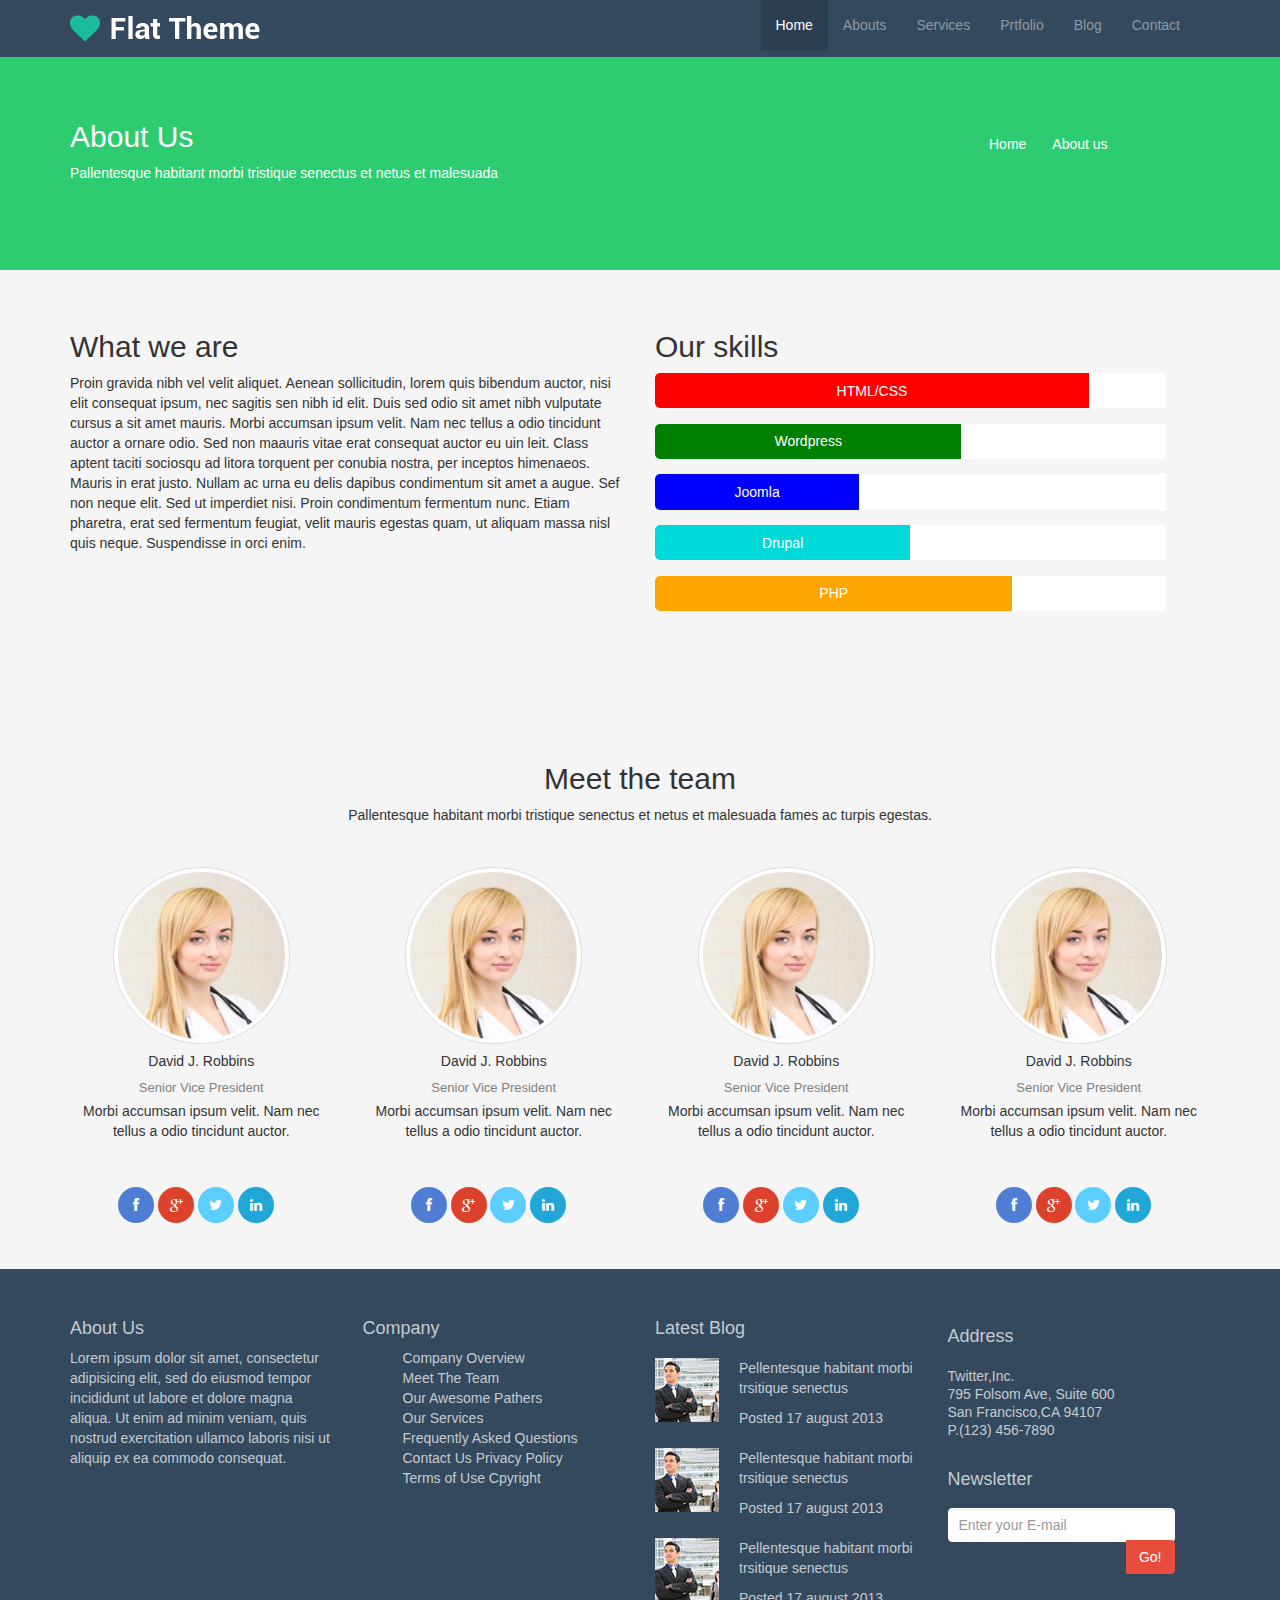
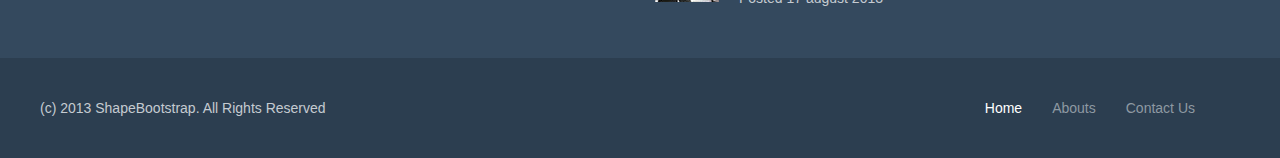
==== Problema/about-us.html @ deb3fdaa "todo" ====
<!DOCTYPE html>
<html lang="en">
<head>
    <meta charset="utf-8">
    <meta name="viewport" content="width=device-width, initial-scale=1.0">
    <meta name="description" content="">
    <meta name="author" content="">
    <title>About Us | Flat Theme</title>
    <link href="css/bootstrap.min.css" rel="stylesheet">
    <link href="css/font-awesome.min.css" rel="stylesheet">
    <link href="css/animate.css" rel="stylesheet">
    <link href="css/main2.css" rel="stylesheet">
    <!--[if lt IE 9]>
    <script src="js/html5shiv.js"></script>
    <script src="js/respond.min.js"></script>
    <![endif]-->       
    <link rel="shortcut icon" href="images/ico/favicon.ico">
    <link rel="apple-touch-icon-precomposed" sizes="144x144" href="images/ico/apple-touch-icon-144-precomposed.png">
    <link rel="apple-touch-icon-precomposed" sizes="114x114" href="images/ico/apple-touch-icon-114-precomposed.png">
    <link rel="apple-touch-icon-precomposed" sizes="72x72" href="images/ico/apple-touch-icon-72-precomposed.png">
    <link rel="apple-touch-icon-precomposed" href="images/ico/apple-touch-icon-57-precomposed.png">
</head><!--/head-->
<body>
    <header>

        <nav class="navbar navbar-default navbar-fixed-top">
            <div class="container">
                <div class="navbar-header">
                    <button type="button" class="navbar-toggle collapsed" data-toggle="collapse" data-target="#bs-example-navbar-collapse-1" aria-expanded="false">
                        <span class="sr-only">Toggle navigation</span>
                        <span class="icon-bar"></span>
                        <span class="icon-bar"></span>
                        <span class="icon-bar"></span>
                    </button>
                    <a class="navbar-brand" href="#"><img src="images/logo.png" alt="" /></a>
                </div>
                <div class="collapse navbar-collapse navbar-right" id="bs-example-navbar-collapse-1">
                    <ul class="nav navbar-nav">
                        <li class="active"><a href="#">Home</a></li>
                        <li><a href="#">Abouts</a></li>
                        <li><a href="#">Services</a></li>
                        <li><a href="#">Prtfolio</a></li>
                        <li><a href="#">Blog</a></li>
                        <li><a href="#">Contact</a></li>
                    </ul>

                </div>
            </div>
        </nav>



    </header>
    <section class="fase1">
        <div class="container">
             <div class="row">
                   <div class="col-lg-8 col-md-8 col-xs-8">
                        <h2 class="about">About Us</h2>
                        <p class="parrafo">Pallentesque habitant morbi tristique senectus et netus et malesuada</p>
                   </div>
                   <div class="col-lg-4 col-md-4 col-xs-4">
                        <a href="#" class="btn">Home</a><a href="#" class="btn">About us</a>
                   </div>
             </div>
        </div>
    </section>
    <section class="fase2">
        <div class="container">
            <div class="row">
                  <div class="col-lg-6 col-md-6 col-xs-12">
                        <h2 class="subtitulo">What we are</h2>
                        <p class="parrafo1">Proin gravida nibh vel velit aliquet. Aenean sollicitudin, lorem quis bibendum auctor, nisi elit consequat ipsum, nec sagitis sen nibh id elit. Duis sed odio sit amet nibh vulputate cursus a sit amet mauris. Morbi accumsan ipsum velit. Nam nec tellus a odio tincidunt auctor a ornare odio. Sed non maauris vitae erat consequat auctor eu uin leit. Class aptent taciti sociosqu ad litora torquent per conubia nostra, per inceptos himenaeos. Mauris in erat justo. Nullam ac urna eu delis dapibus condimentum sit amet a augue. Sef non neque elit. Sed ut imperdiet nisi. Proin condimentum fermentum nunc. Etiam pharetra, erat sed fermentum feugiat, velit mauris egestas quam, ut aliquam massa nisl quis neque. Suspendisse in orci enim.</p>
                  </div>
                  <div class="col-lg-6 col-md-6 col-xs-12">
                       <h2 class="subtitulo">Our skills</h2>
                    <div class="caja">
                       <div class="red"> HTML/CSS</div>
                    </div>
                    <div class="caja">
                       <div class="green"> Wordpress</div>
                    </div>
                    <div class="caja">
                       <div class="blue"> Joomla</div>
                    </div>
                    <div class="caja">
                       <div class="sky"> Drupal</div>
                    </div>
                    <div class="caja">
                       <div class="orange"> PHP</div>
                    </div>
                  </div>
            </div>
        </div>
    </section>
    <section class="fase3">
        <div class="container">
              <h2 class="subtitulo1">Meet the team</h2>
              <p class="parrafo2">Pallentesque habitant morbi tristique senectus et netus et malesuada fames ac turpis egestas.</p>
            <div id="meet-the-team" class="row">
            <div class="col-md-3 col-xs-6">
                <div class="text-center">
                    <p><img class="img-responsive img-thumbnail img-circle" src="images/team-member.jpg" alt="" ></p>
                    <h5>David J. Robbins</h5>
                    <small class="designation muted">Senior Vice President</small>
                    <p>Morbi accumsan ipsum velit. Nam nec tellus a odio tincidunt auctor.</p>
                    <a class="btn btn-social btn-facebook" href="#"><i class="icon-facebook"></i></a> <a class="btn btn-social btn-google-plus" href="#"><i class="icon-google-plus"></i></a> <a class="btn btn-social btn-twitter" href="#"><i class="icon-twitter"></i></a> <a class="btn btn-social btn-linkedin" href="#"><i class="icon-linkedin"></i></a>
                </div>
            </div>
            <div class="col-md-3 col-xs-6">
                <div class="text-center">
                    <p><img class="img-responsive img-thumbnail img-circle" src="images/team-member.jpg" alt="" ></p>
                    <h5>David J. Robbins</h5>
                    <small class="designation muted">Senior Vice President</small>
                    <p>Morbi accumsan ipsum velit. Nam nec tellus a odio tincidunt auctor.</p>
                    <a class="btn btn-social btn-facebook" href="#"><i class="icon-facebook"></i></a> <a class="btn btn-social btn-google-plus" href="#"><i class="icon-google-plus"></i></a> <a class="btn btn-social btn-twitter" href="#"><i class="icon-twitter"></i></a> <a class="btn btn-social btn-linkedin" href="#"><i class="icon-linkedin"></i></a>
                </div>
            </div>        
            <div class="col-md-3 col-xs-6">
                <div class="text-center">
                    <p><img class="img-responsive img-thumbnail img-circle" src="images/team-member.jpg" alt="" ></p>
                    <h5>David J. Robbins</h5>
                    <small class="designation muted">Senior Vice President</small>
                    <p>Morbi accumsan ipsum velit. Nam nec tellus a odio tincidunt auctor.</p>
                    <a class="btn btn-social btn-facebook" href="#"><i class="icon-facebook"></i></a> <a class="btn btn-social btn-google-plus" href="#"><i class="icon-google-plus"></i></a> <a class="btn btn-social btn-twitter" href="#"><i class="icon-twitter"></i></a> <a class="btn btn-social btn-linkedin" href="#"><i class="icon-linkedin"></i></a>
                </div>
            </div>        
            <div class="col-md-3 col-xs-6">
                <div class="text-center">
                    <p><img class="img-responsive img-thumbnail img-circle" src="images/team-member.jpg" alt="" ></p>
                    <h5>David J. Robbins</h5>
                    <small class="designation muted">Senior Vice President</small>
                    <p>Morbi accumsan ipsum velit. Nam nec tellus a odio tincidunt auctor.</p>
                    <a class="btn btn-social btn-facebook" href="#"><i class="icon-facebook"></i></a> <a class="btn btn-social btn-google-plus" href="#"><i class="icon-google-plus"></i></a> <a class="btn btn-social btn-twitter" href="#"><i class="icon-twitter"></i></a> <a class="btn btn-social btn-linkedin" href="#"><i class="icon-linkedin"></i></a>
                </div>
            </div>
        </div>
    </section>
        </div>
    </section>
    <footer>
        <div class="container">
            <div class="row">
                <div class="col-lg-3 col-md-3">
                    <h4 class="text-white">About Us</h4>
                    <p>
                        Lorem ipsum dolor sit amet, consectetur adipisicing elit, sed do eiusmod tempor incididunt ut labore et dolore magna aliqua. Ut enim ad minim veniam, quis nostrud exercitation ullamco laboris nisi ut aliquip ex ea commodo consequat.

                    </p>
                </div>
                <div class="col-lg-3 col-md-3">
                    <h4 class="text-white">Company</h4>
                    <ul>
                        <li>Company Overview</li>
                        <li>Meet The Team</li>
                        <li>Our Awesome Pathers</li>
                        <li>Our Services</li>
                        <li>Frequently Asked Questions</li>
                        <li>Contact Us</li>
                        <li>Privacy Policy</li>
                        <li>Terms of Use</li>
                        <li>Cpyright</li>
                    </ul>
                </div>
                <div class="col-lg-3 col-md-3">
                    <h4 class="text-white">Latest Blog</h4>
                    <div class="text_Servics">
                        <img src="images/blog/thumb1.jpg" alt="blog1" />
                        <p>Pellentesque habitant morbi trsitique senectus </p>
                        <p >
                            Posted 17 august 2013
                        </p>
                    </div>
                    <div class="text_Servics">
                        <img src="images/blog/thumb1.jpg" alt="blog1" />
                        <p>Pellentesque habitant morbi trsitique senectus </p>
                        <p>
                            Posted 17 august 2013
                        </p>
                    </div>
                    <div class="text_Servics">
                        <img src="images/blog/thumb1.jpg" alt="blog1" />

                        <p>Pellentesque habitant morbi trsitique senectus </p>
                        <p>
                            Posted 17 august 2013
                        </p>
                    </div>
                </div>
                <div class="col-lg-3 col-md-3" id="address_pd">
                </br>
                    <h4 class="text-white">Address</h4>
                </br>
            </br>
                    <p>
                        Twitter,Inc.
                    </p>
                    <p>795 Folsom Ave, Suite 600</P>
                        <p>
                            San Francisco,CA 94107

                        </p>
                        <p>
                            P.(123) 456-7890
                        </p>
                    </br>
                </br>
                    <h4 class="text-white">Newsletter</h4>
                    <form class="navbar-form navbar-left" role="search">
                        <div class="form-group">
                            <input type="text" class="form-control" placeholder="Enter your E-mail" id="input-relative">
                                <button type="submit" class="btn btn-default"><span  class="text-white">Go!</span></button>
                        </div>

                    </form>
                </div>
            </div>
        </div>
    </footer>
    <section id="footer_reserved">
        <nav class="navbar navbar-default navbar-bottom">
            <a class="navbar-brand" href="#"> (c) 2013 ShapeBootstrap. All Rights Reserved</a>
            <div class="container">
                <ul class="nav navbar-nav navbar-right">
                    <li class="active"><a href="#">Home</a></li>
                    <li><a href="#">Abouts</a></li>
                    <li><a href="#">Contact Us</a></li>
                </ul>
            </div>
        </nav>
    </section>
    <!-- Inserte código aqui -->
    
    <script src="js/jquery.js"></script>
    <script src="js/bootstrap.min.js"></script>
    <script src="js/main.js"></script>
</body>
</html>
---- Problema/css/main2.css ----
@import url(http://fonts.googleapis.com/css?family=Roboto:400,700,300);

.clearfix {
  *zoom: 1;
}

.clearfix:before,
.clearfix:after {
  display: table;
  content: "";
  line-height: 0;
}
.clearfix:after {
  clear: both;
}
a {
	text-decoration: none;
}
/*aqui empieza el codigo*/
.navbar{

background-color: #34495E;
border: none;
}
.navbar-default .navbar-nav>li>a {
    color: #8E99A2;
}
.navbar-default .navbar-nav>.active>a, .navbar-default .navbar-nav>.active>a:hover, .navbar-default .navbar-nav>.active>a:focus {
    color: white;
    background-color: #2C3E50;

}
.fase1 {
	background-color: #2ECC71;
	margin-top: 37px;
}
.about, .parrafo {
	color: white;
}
.about {
	padding-top: 3%;
}
.parrafo {
	padding-bottom: 5%;
}
.btn {
    margin-top: 14%;
    position: relative;
    right: -35%;
    color: white;
}
.fase2, .fase3, .primario {
	background-color: #F5F5F5;
}
.red {
	width: 85%;
	background-color: red;
	color: white;
	padding: 1.5% 4%;
	border-radius: 5px 0 0px 5px;
	box-shadow: 0 0px -10px 0px blue;
}
.caja {
	width: 92%;
	background-color: white;
}
.green {
	width: 60%;
	background-color: green;
	color: white;
	padding: 1.5% 4%;
	margin-top: 3%;
	border-radius: 5px 0 0px 5px;
}
.blue {
	width: 40%;
	background-color: blue;
	color: white;
	padding: 1.5% 4%;
	margin-top: 3%;
	border-radius: 5px 0 0px 5px;
}
.sky {
	width: 50%;
	background-color: #00d9d9;
	color: white;
	padding: 1.5% 4%;
	margin-top: 3%;
	border-radius: 5px 0 0px 5px;
}
.orange {
	width: 70%;
	background-color: orange;
	color: white;
	padding: 1.5% 4%;
	margin-top: 3%;
	border-radius: 5px 0 0px 5px;
	margin-bottom: 10%;
}
.red, .green, .blue, .sky, .orange {
	text-align: center;
}
.fase3 h2, .fase3 p {
	text-align: center;
}
.parrafo2 {
	margin-bottom: 3%;
}
.img {
	border-radius: 110px;
	border: 5px solid white;
	margin-top: 2%;
}
.caja1 {
	text-align: center;
	margin-bottom: 20%;
}

/*
h4, h6 {
    margin-left: 25%;
}

i {
	font-size: 20px;
	padding: 10px;
	margin-left: 5%;
}
.icon-facebook {
	background-color: blue;
	color: white;
	border-radius: 100px;
}
*/
/* BLOG */

ul li {
	display: inline-block;
}
 #title {
 	background-color: #2ECC71;
 }
.img1 {
	width: 100%;
}
.entry-meta {

}
.blog {
	background-color: white;
	margin-top: 4%;
}
.blog-content h3, .blog-content .entry-meta, .blog-content p {
    padding-left: 3%;
}
button {
	margin-left: 3%;
	margin-bottom: 2%;
}
.blog-content p {
	margin-top: 2%;
}
.botones {
	margin-top: 2%;
	color: black;
	margin-bottom: 18%;
}
.btnfinal {
    background-color: white;
}
.btnfinal li a{
	color: black;
}
.btnfinal li a:hover {
	background-color: black;
	color: white;
}
.buscador form{
	margin-top: 9%;
}
#input_q {
	padding-left: 4%;
}
.cuadros {
	border-radius: 10px;
	margin-top: 4%;
	width: 45%;
}
.first {
	margin-right: 8%;
}
.categories {
	margin-top: 10%;
	margin-bottom: 5%;
}
.botoncillos{
	padding: 1% 2%;
	background-color: blue;
	margin-right: 1%;
	margin-bottom: 5%;
	color: white;
	border-radius: 5px;
}
.botones {
	width: 100%;
}
.mid {
    margin-bottom: 3%;
}
.parrafoblog a:hover {
    color: pink;
    text-decoration: none;
}
.maximo {
	font-size: 17px;
}
.minimo {
	font-size: 13px;
}
.cajilla {
	margin-left: 2%;
	margin-bottom: 10%;
}
.avatar{
	margin-left: 4%;
	float: left;
	border: 5px solid white;
	margin-top: 2%;
}
.titular {
	padding-top: 2%;
}
.blogger {
	background-color: #F5F5F5;
	width: 95%;
	margin-left: 3%;
	position: relative;
	top: -20px;
}
.titulocomentarios {
	padding-top: 5%;
	padding-bottom: 2%;
	margin-top: -10px;
	padding-left: 2%;
}
.comments {
	background-color: white;
	height: 230px;
}
.comments1 {
	background-color: white;
	height: 100px;
	padding-bottom: 20%;
}
.comments2 {
	background-color: white;
	height: 120px;
}
.comentarios {
	background-color: #F5F5F5;
	width: 88%;
	margin-left: 10%;
}
.avatares {
	float: left;
	margin-left: 2%;
	border-radius: 30px;
}
.replydatos {
	float: right;
	padding-right: 2%;
}
.pallentesque{
	padding-left: 2%;
	padding-bottom: 4%;
	padding-top: 2%;
}
.cajita {
	padding-top: 4%;
	padding-left: 2%;
}
.one {
	width: 76%;
	margin-left: 22%;
}
.photo {
	margin-left: 10%;
}
.segundo {
	margin-bottom: 5%;
}
.tercero {
	padding-bottom: 1%;
	margin-bottom: 0;
}
.leave {
	background-color: white;
	margin-bottom: 12%;
}
.leave p {
	font-size: 28px;
	margin-left: 3%;
}
.leave input {
	width: 90%;
	margin-left: 5%;
}
.leave textarea {
	width: 95%;
	margin-left: 2.5%;
}
.submit {
	margin: 0;
	margin-top: 1%;
}
.btnplus {
	margin-left: 3%;
	padding: 1% 2%;
	border-radius: 10px;
	background-color: red;
	border: none;
}
.entry-meta {
    padding-top: 10px;
}

/*MEET THE TEAM*/
#meet-the-team .designation {
  margin-top: 5px;
  display: block;
  font-size: 13px;
}
.btn-social {
  border: 0;
  color: #fff;
  border-radius: 100%;
  display: inline-block;
  width: 36px;
  height: 36px;
  line-height: 36px;
  text-align: center;
  padding: 0;
}
.btn-social:hover {
  color: #fff;
}
.btn-social.btn-facebook {
  background: #4f7dd4;
}
.btn-social.btn-facebook:hover {
  background: #789bde;
}
.btn-social.btn-twitter {
  background: #5bceff;
}
.btn-social.btn-twitter:hover {
  background: #8eddff;
}
.btn-social.btn-linkedin {
  background: #21a6d8;
}
.btn-social.btn-linkedin:hover {
  background: #49b9e3;
}
.btn-social.btn-google-plus {
  background: #dc422b;
}
.btn-social.btn-google-plus:hover {
  background: #e36957;
}
.text-center small{
   color: gray;
   margin-bottom: 1%;
}
.text-center a{
   position: relative;
   left: -2%;
   margin-bottom: 2%;
}
.text-center .img-thumbnail {
	margin-top: 3%;
}

/*utilities*/
section, footer {
    padding: 40px 30px 40px 30px;
}
#redes {
    color: white;
    background-color: #2ECC71;
}
#ourlastet {
    background-color: #F5F5F5;
}
#clients {
    color: #FDF0EF;
    background-color: #E74C3C;
    text-align: center;
}

/*footer*/

footer {
    color: #C5CBD1;
    background-color: #34495E;
}
#footer_reserved .navbar {
    padding: 25px;
    background-color: #2c3e50;
    margin: 0px;
    border-radius: 0px;
}
#footer_reserved {
    padding: 0px;
}
#footer_reserved .navbar-brand {
    color: #C5CBD1;
    font-size: 14px;
}
.navbar-form {
    padding: 0px;
    position: relative;
}
#input-relative {
    padding: 6px 34px 6px 10px;
    border: 1px solid white;
}
#address_pd {
    line-height: 8px;
}
.btn-default {
    position: absolute;
    right: 0px;
    top: 0px;
    background-color: #E74C3C;
    border: 1px solid #E74C3C;
    border-top-left-radius: 0px;
    border-bottom-left-radius: 0px;
}
.mg-t {
    margin-top: 37px;
}
.text_Servics img {
    color: white;
    font-size: 28px;
    float: left;
    display: inline-block;
    margin-bottom: 0px;
    margin-right: 20px;
}
.text_Servics {
    margin-top: 20px;
    color: #C5CBD1;
}
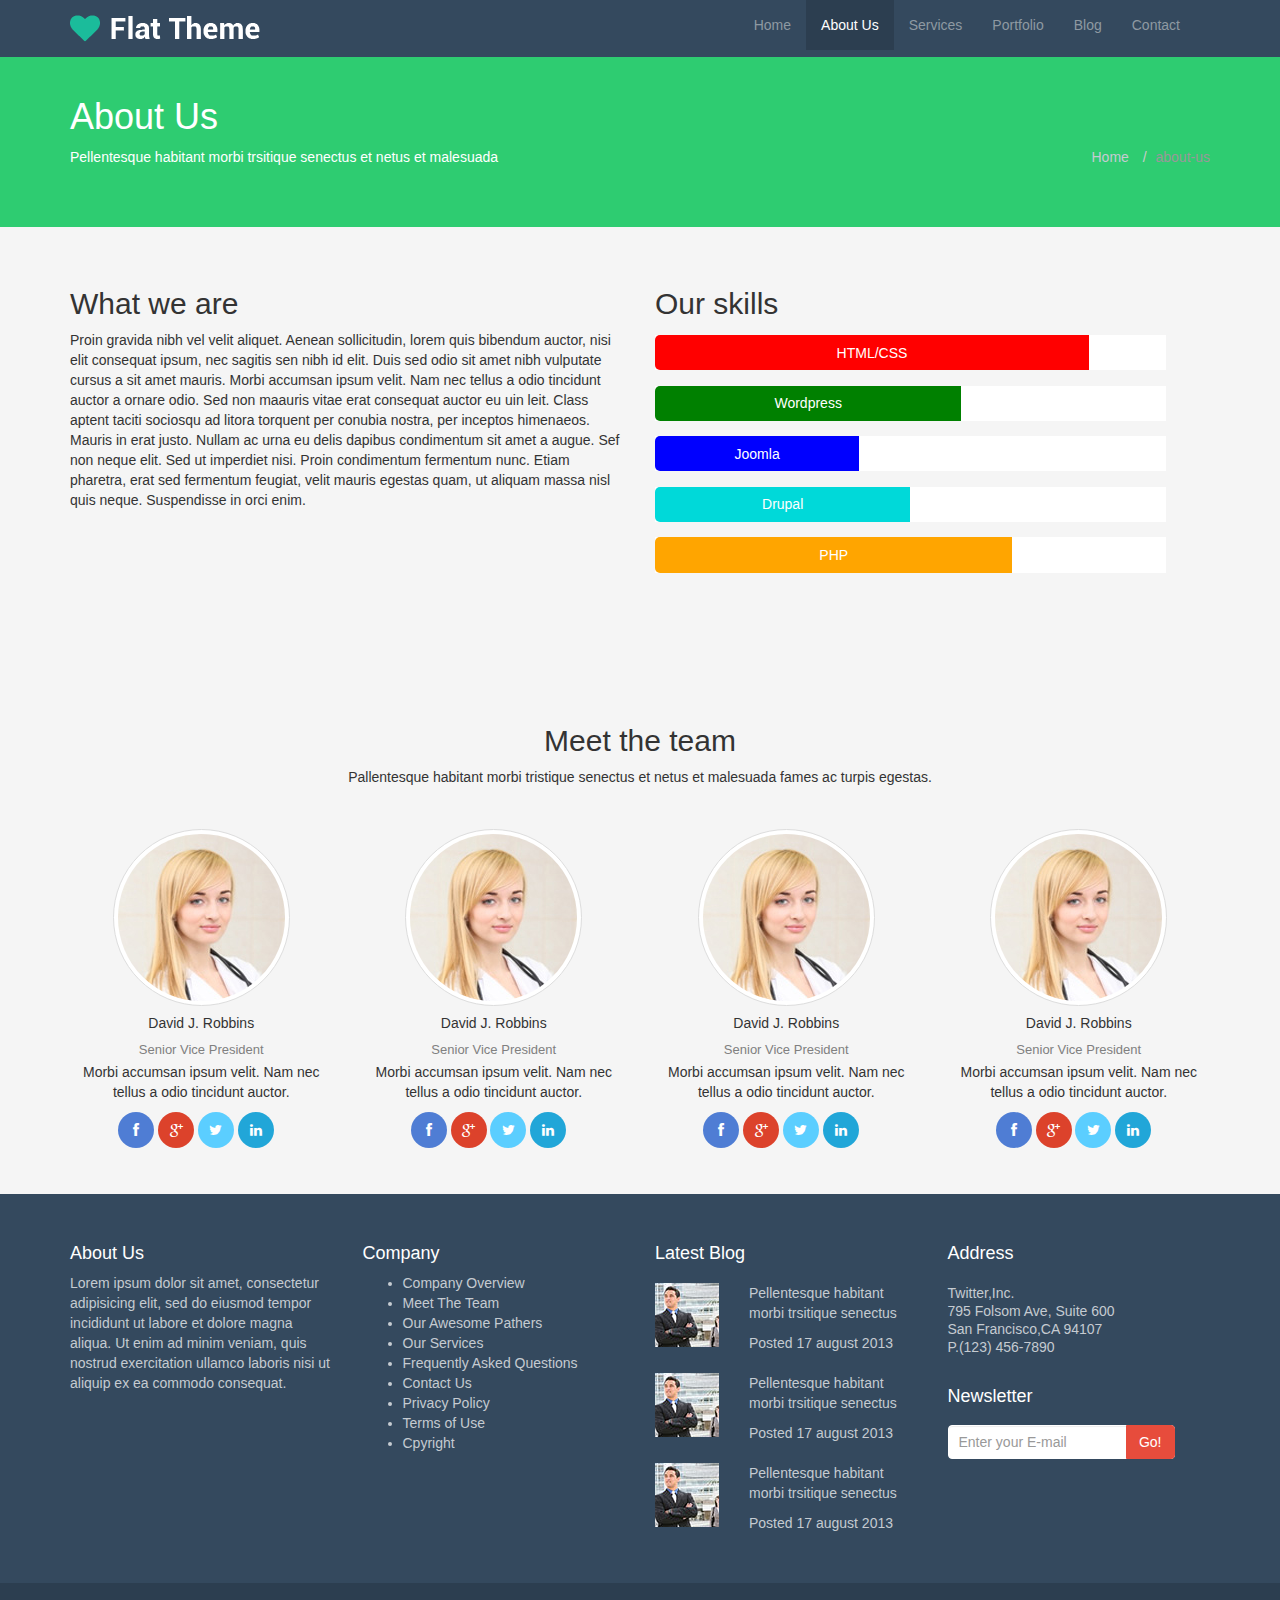
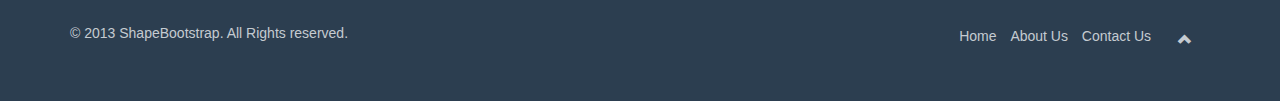
==== commit 4b1ac5e5: "final" ====
--- a/Problema/about-us.html
+++ b/Problema/about-us.html
@@ -1,237 +1,224 @@
 <!DOCTYPE html>
 <html lang="en">
-<head>
-    <meta charset="utf-8">
-    <meta name="viewport" content="width=device-width, initial-scale=1.0">
-    <meta name="description" content="">
-    <meta name="author" content="">
-    <title>About Us | Flat Theme</title>
-    <link href="css/bootstrap.min.css" rel="stylesheet">
-    <link href="css/font-awesome.min.css" rel="stylesheet">
-    <link href="css/animate.css" rel="stylesheet">
-    <link href="css/main2.css" rel="stylesheet">
-    <!--[if lt IE 9]>
-    <script src="js/html5shiv.js"></script>
-    <script src="js/respond.min.js"></script>
-    <![endif]-->       
-    <link rel="shortcut icon" href="images/ico/favicon.ico">
-    <link rel="apple-touch-icon-precomposed" sizes="144x144" href="images/ico/apple-touch-icon-144-precomposed.png">
-    <link rel="apple-touch-icon-precomposed" sizes="114x114" href="images/ico/apple-touch-icon-114-precomposed.png">
-    <link rel="apple-touch-icon-precomposed" sizes="72x72" href="images/ico/apple-touch-icon-72-precomposed.png">
-    <link rel="apple-touch-icon-precomposed" href="images/ico/apple-touch-icon-57-precomposed.png">
-</head><!--/head-->
-<body>
-    <header>
-
-        <nav class="navbar navbar-default navbar-fixed-top">
-            <div class="container">
-                <div class="navbar-header">
-                    <button type="button" class="navbar-toggle collapsed" data-toggle="collapse" data-target="#bs-example-navbar-collapse-1" aria-expanded="false">
+    <head>
+        <meta charset="utf-8">
+        <meta name="viewport" content="width=device-width, initial-scale=1.0">
+        <meta name="description" content="">
+        <meta name="author" content="">
+        <title>About Us | Flat Theme</title>
+        <link href="css/bootstrap.min.css" rel="stylesheet">
+        <link rel="stylesheet" href="css/utilities.css" media="screen" title="no title" charset="utf-8">
+        <link href="css/font-awesome.min.css" rel="stylesheet">
+        <link href="css/animate.css" rel="stylesheet">
+        <link href="css/main.css" rel="stylesheet">
+        <!--[if lt IE 9]>
+        <script src="js/html5shiv.js"></script>
+        <script src="js/respond.min.js"></script>
+        <![endif]-->       
+        <link rel="shortcut icon" href="images/ico/favicon.ico">
+        <link rel="apple-touch-icon-precomposed" sizes="144x144" href="images/ico/apple-touch-icon-144-precomposed.png">
+        <link rel="apple-touch-icon-precomposed" sizes="114x114" href="images/ico/apple-touch-icon-114-precomposed.png">
+        <link rel="apple-touch-icon-precomposed" sizes="72x72" href="images/ico/apple-touch-icon-72-precomposed.png">
+        <link rel="apple-touch-icon-precomposed" href="images/ico/apple-touch-icon-57-precomposed.png">
+    </head>
+    <!--/head-->
+    <body>
+        <header>
+            <nav class="navbar navbar-default navbar-fixed-top">
+                <div class="container">
+                    <div class="navbar-header">
+                        <button type="button" class="navbar-toggle collapsed" data-toggle="collapse" data-target="#bs-example-navbar-collapse-1" aria-expanded="false">
                         <span class="sr-only">Toggle navigation</span>
                         <span class="icon-bar"></span>
                         <span class="icon-bar"></span>
                         <span class="icon-bar"></span>
-                    </button>
-                    <a class="navbar-brand" href="#"><img src="images/logo.png" alt="" /></a>
-                </div>
-                <div class="collapse navbar-collapse navbar-right" id="bs-example-navbar-collapse-1">
-                    <ul class="nav navbar-nav">
-                        <li class="active"><a href="#">Home</a></li>
-                        <li><a href="#">Abouts</a></li>
-                        <li><a href="#">Services</a></li>
-                        <li><a href="#">Prtfolio</a></li>
-                        <li><a href="#">Blog</a></li>
-                        <li><a href="#">Contact</a></li>
-                    </ul>
-
-                </div>
-            </div>
-        </nav>
-
-
-
-    </header>
-    <section class="fase1">
-        <div class="container">
-             <div class="row">
-                   <div class="col-lg-8 col-md-8 col-xs-8">
-                        <h2 class="about">About Us</h2>
-                        <p class="parrafo">Pallentesque habitant morbi tristique senectus et netus et malesuada</p>
-                   </div>
-                   <div class="col-lg-4 col-md-4 col-xs-4">
-                        <a href="#" class="btn">Home</a><a href="#" class="btn">About us</a>
-                   </div>
-             </div>
-        </div>
-    </section>
-    <section class="fase2">
-        <div class="container">
-            <div class="row">
-                  <div class="col-lg-6 col-md-6 col-xs-12">
+                        </button>
+                        <a class="navbar-brand" href="#"><img src="images/logo.png" alt="" /></a>
+                    </div>
+                    <div class="collapse navbar-collapse navbar-right" id="bs-example-navbar-collapse-1">
+                        <ul class="nav navbar-nav">
+                            <li ><a href="index.html">Home</a></li>
+                            <li class="active" ><a href="about-us.html">About Us</a></li>
+                            <li><a href="services.html">Services</a></li>
+                            <li><a href="portfolio.html">Portfolio</a></li>
+                            <li><a href="blog.html">Blog</a></li>
+                            <li><a href="contact-us.html">Contact</a></li>
+                        </ul>
+                    </div>
+                </div>
+            </nav>
+        </header>
+        <section id="redes" class="mg-t">
+            <div class="container">
+                <h1>About Us</h1>
+                Pellentesque habitant morbi trsitique senectus et netus et malesuada
+                <ol class="breadcrumb txt-right ">
+                    <li ><a href="#" class="text-white">Home</a></li>
+                    <li class="active">about-us</li>
+                </ol>
+            </div>
+        </section>
+        <section class="fase2">
+            <div class="container">
+                <div class="row">
+                    <div class="col-lg-6 col-md-6 col-xs-12">
                         <h2 class="subtitulo">What we are</h2>
                         <p class="parrafo1">Proin gravida nibh vel velit aliquet. Aenean sollicitudin, lorem quis bibendum auctor, nisi elit consequat ipsum, nec sagitis sen nibh id elit. Duis sed odio sit amet nibh vulputate cursus a sit amet mauris. Morbi accumsan ipsum velit. Nam nec tellus a odio tincidunt auctor a ornare odio. Sed non maauris vitae erat consequat auctor eu uin leit. Class aptent taciti sociosqu ad litora torquent per conubia nostra, per inceptos himenaeos. Mauris in erat justo. Nullam ac urna eu delis dapibus condimentum sit amet a augue. Sef non neque elit. Sed ut imperdiet nisi. Proin condimentum fermentum nunc. Etiam pharetra, erat sed fermentum feugiat, velit mauris egestas quam, ut aliquam massa nisl quis neque. Suspendisse in orci enim.</p>
-                  </div>
-                  <div class="col-lg-6 col-md-6 col-xs-12">
-                       <h2 class="subtitulo">Our skills</h2>
-                    <div class="caja">
-                       <div class="red"> HTML/CSS</div>
-                    </div>
-                    <div class="caja">
-                       <div class="green"> Wordpress</div>
-                    </div>
-                    <div class="caja">
-                       <div class="blue"> Joomla</div>
-                    </div>
-                    <div class="caja">
-                       <div class="sky"> Drupal</div>
-                    </div>
-                    <div class="caja">
-                       <div class="orange"> PHP</div>
-                    </div>
-                  </div>
-            </div>
+                    </div>
+                    <div class="col-lg-6 col-md-6 col-xs-12">
+                        <h2 class="subtitulo">Our skills</h2>
+                        <div class="caja">
+                            <div class="red" id="barra_progres"> HTML/CSS</div>
+                        </div>
+                        <div class="caja">
+                            <div class="green" id="barra_progres"> Wordpress</div>
+                        </div>
+                        <div class="caja">
+                            <div class="blue" id="barra_progres"> Joomla</div>
+                        </div>
+                        <div class="caja">
+                            <div class="sky" id="barra_progres"> Drupal</div>
+                        </div>
+                        <div class="caja">
+                            <div class="orange" id="barra_progres"> PHP</div>
+                        </div>
+                    </div>
+                </div>
+            </div>
+        </section>
+        <section class="fase3">
+            <div class="container">
+                <h2 class="subtitulo1">Meet the team</h2>
+                <p class="parrafo2">Pallentesque habitant morbi tristique senectus et netus et malesuada fames ac turpis egestas.</p>
+                <div id="meet-the-team" class="row">
+                    <div class="col-md-3 col-xs-6">
+                        <div class="text-center">
+                            <p><img class="img-responsive img-thumbnail img-circle" src="images/team-member.jpg" alt="" ></p>
+                            <h5>David J. Robbins</h5>
+                            <small class="designation muted">Senior Vice President</small>
+                            <p>Morbi accumsan ipsum velit. Nam nec tellus a odio tincidunt auctor.</p>
+                            <a class="btn btn-social btn-facebook" href="#"><i class="icon-facebook"></i></a> <a class="btn btn-social btn-google-plus" href="#"><i class="icon-google-plus"></i></a> <a class="btn btn-social btn-twitter" href="#"><i class="icon-twitter"></i></a> <a class="btn btn-social btn-linkedin" href="#"><i class="icon-linkedin"></i></a>
+                        </div>
+                    </div>
+                    <div class="col-md-3 col-xs-6">
+                        <div class="text-center">
+                            <p><img class="img-responsive img-thumbnail img-circle" src="images/team-member.jpg" alt="" ></p>
+                            <h5>David J. Robbins</h5>
+                            <small class="designation muted">Senior Vice President</small>
+                            <p>Morbi accumsan ipsum velit. Nam nec tellus a odio tincidunt auctor.</p>
+                            <a class="btn btn-social btn-facebook" href="#"><i class="icon-facebook"></i></a> <a class="btn btn-social btn-google-plus" href="#"><i class="icon-google-plus"></i></a> <a class="btn btn-social btn-twitter" href="#"><i class="icon-twitter"></i></a> <a class="btn btn-social btn-linkedin" href="#"><i class="icon-linkedin"></i></a>
+                        </div>
+                    </div>
+                    <div class="col-md-3 col-xs-6">
+                        <div class="text-center">
+                            <p><img class="img-responsive img-thumbnail img-circle" src="images/team-member.jpg" alt="" ></p>
+                            <h5>David J. Robbins</h5>
+                            <small class="designation muted">Senior Vice President</small>
+                            <p>Morbi accumsan ipsum velit. Nam nec tellus a odio tincidunt auctor.</p>
+                            <a class="btn btn-social btn-facebook" href="#"><i class="icon-facebook"></i></a> <a class="btn btn-social btn-google-plus" href="#"><i class="icon-google-plus"></i></a> <a class="btn btn-social btn-twitter" href="#"><i class="icon-twitter"></i></a> <a class="btn btn-social btn-linkedin" href="#"><i class="icon-linkedin"></i></a>
+                        </div>
+                    </div>
+                    <div class="col-md-3 col-xs-6">
+                        <div class="text-center">
+                            <p><img class="img-responsive img-thumbnail img-circle" src="images/team-member.jpg" alt="" ></p>
+                            <h5>David J. Robbins</h5>
+                            <small class="designation muted">Senior Vice President</small>
+                            <p>Morbi accumsan ipsum velit. Nam nec tellus a odio tincidunt auctor.</p>
+                            <a class="btn btn-social btn-facebook" href="#"><i class="icon-facebook"></i></a> <a class="btn btn-social btn-google-plus" href="#"><i class="icon-google-plus"></i></a> <a class="btn btn-social btn-twitter" href="#"><i class="icon-twitter"></i></a> <a class="btn btn-social btn-linkedin" href="#"><i class="icon-linkedin"></i></a>
+                        </div>
+                    </div>
+                </div>
+        </section>
         </div>
-    </section>
-    <section class="fase3">
-        <div class="container">
-              <h2 class="subtitulo1">Meet the team</h2>
-              <p class="parrafo2">Pallentesque habitant morbi tristique senectus et netus et malesuada fames ac turpis egestas.</p>
-            <div id="meet-the-team" class="row">
-            <div class="col-md-3 col-xs-6">
-                <div class="text-center">
-                    <p><img class="img-responsive img-thumbnail img-circle" src="images/team-member.jpg" alt="" ></p>
-                    <h5>David J. Robbins</h5>
-                    <small class="designation muted">Senior Vice President</small>
-                    <p>Morbi accumsan ipsum velit. Nam nec tellus a odio tincidunt auctor.</p>
-                    <a class="btn btn-social btn-facebook" href="#"><i class="icon-facebook"></i></a> <a class="btn btn-social btn-google-plus" href="#"><i class="icon-google-plus"></i></a> <a class="btn btn-social btn-twitter" href="#"><i class="icon-twitter"></i></a> <a class="btn btn-social btn-linkedin" href="#"><i class="icon-linkedin"></i></a>
-                </div>
-            </div>
-            <div class="col-md-3 col-xs-6">
-                <div class="text-center">
-                    <p><img class="img-responsive img-thumbnail img-circle" src="images/team-member.jpg" alt="" ></p>
-                    <h5>David J. Robbins</h5>
-                    <small class="designation muted">Senior Vice President</small>
-                    <p>Morbi accumsan ipsum velit. Nam nec tellus a odio tincidunt auctor.</p>
-                    <a class="btn btn-social btn-facebook" href="#"><i class="icon-facebook"></i></a> <a class="btn btn-social btn-google-plus" href="#"><i class="icon-google-plus"></i></a> <a class="btn btn-social btn-twitter" href="#"><i class="icon-twitter"></i></a> <a class="btn btn-social btn-linkedin" href="#"><i class="icon-linkedin"></i></a>
-                </div>
-            </div>        
-            <div class="col-md-3 col-xs-6">
-                <div class="text-center">
-                    <p><img class="img-responsive img-thumbnail img-circle" src="images/team-member.jpg" alt="" ></p>
-                    <h5>David J. Robbins</h5>
-                    <small class="designation muted">Senior Vice President</small>
-                    <p>Morbi accumsan ipsum velit. Nam nec tellus a odio tincidunt auctor.</p>
-                    <a class="btn btn-social btn-facebook" href="#"><i class="icon-facebook"></i></a> <a class="btn btn-social btn-google-plus" href="#"><i class="icon-google-plus"></i></a> <a class="btn btn-social btn-twitter" href="#"><i class="icon-twitter"></i></a> <a class="btn btn-social btn-linkedin" href="#"><i class="icon-linkedin"></i></a>
-                </div>
-            </div>        
-            <div class="col-md-3 col-xs-6">
-                <div class="text-center">
-                    <p><img class="img-responsive img-thumbnail img-circle" src="images/team-member.jpg" alt="" ></p>
-                    <h5>David J. Robbins</h5>
-                    <small class="designation muted">Senior Vice President</small>
-                    <p>Morbi accumsan ipsum velit. Nam nec tellus a odio tincidunt auctor.</p>
-                    <a class="btn btn-social btn-facebook" href="#"><i class="icon-facebook"></i></a> <a class="btn btn-social btn-google-plus" href="#"><i class="icon-google-plus"></i></a> <a class="btn btn-social btn-twitter" href="#"><i class="icon-twitter"></i></a> <a class="btn btn-social btn-linkedin" href="#"><i class="icon-linkedin"></i></a>
-                </div>
-            </div>
-        </div>
-    </section>
-        </div>
-    </section>
-    <footer>
-        <div class="container">
-            <div class="row">
-                <div class="col-lg-3 col-md-3">
-                    <h4 class="text-white">About Us</h4>
-                    <p>
-                        Lorem ipsum dolor sit amet, consectetur adipisicing elit, sed do eiusmod tempor incididunt ut labore et dolore magna aliqua. Ut enim ad minim veniam, quis nostrud exercitation ullamco laboris nisi ut aliquip ex ea commodo consequat.
-
-                    </p>
-                </div>
-                <div class="col-lg-3 col-md-3">
-                    <h4 class="text-white">Company</h4>
-                    <ul>
-                        <li>Company Overview</li>
-                        <li>Meet The Team</li>
-                        <li>Our Awesome Pathers</li>
-                        <li>Our Services</li>
-                        <li>Frequently Asked Questions</li>
-                        <li>Contact Us</li>
-                        <li>Privacy Policy</li>
-                        <li>Terms of Use</li>
-                        <li>Cpyright</li>
-                    </ul>
-                </div>
-                <div class="col-lg-3 col-md-3">
-                    <h4 class="text-white">Latest Blog</h4>
-                    <div class="text_Servics">
-                        <img src="images/blog/thumb1.jpg" alt="blog1" />
-                        <p>Pellentesque habitant morbi trsitique senectus </p>
-                        <p >
-                            Posted 17 august 2013
-                        </p>
-                    </div>
-                    <div class="text_Servics">
-                        <img src="images/blog/thumb1.jpg" alt="blog1" />
-                        <p>Pellentesque habitant morbi trsitique senectus </p>
-                        <p>
-                            Posted 17 august 2013
-                        </p>
-                    </div>
-                    <div class="text_Servics">
-                        <img src="images/blog/thumb1.jpg" alt="blog1" />
-
-                        <p>Pellentesque habitant morbi trsitique senectus </p>
-                        <p>
-                            Posted 17 august 2013
-                        </p>
-                    </div>
-                </div>
-                <div class="col-lg-3 col-md-3" id="address_pd">
-                </br>
-                    <h4 class="text-white">Address</h4>
-                </br>
-            </br>
-                    <p>
-                        Twitter,Inc.
-                    </p>
-                    <p>795 Folsom Ave, Suite 600</P>
+        </section>
+        <footer>
+            <div class="container">
+                <div class="row">
+                    <div class="col-lg-3 col-md-3">
+                        <h4 class="text-white">About Us</h4>
+                        <p>
+                            Lorem ipsum dolor sit amet, consectetur adipisicing elit, sed do eiusmod tempor incididunt ut labore et dolore magna aliqua. Ut enim ad minim veniam, quis nostrud exercitation ullamco laboris nisi ut aliquip ex ea commodo consequat.
+                        </p>
+                    </div>
+                    <div class="col-lg-3 col-md-3">
+                        <h4 class="text-white">Company</h4>
+                        <ul>
+                            <li>Company Overview</li>
+                            <li>Meet The Team</li>
+                            <li>Our Awesome Pathers</li>
+                            <li>Our Services</li>
+                            <li>Frequently Asked Questions</li>
+                            <li>Contact Us</li>
+                            <li>Privacy Policy</li>
+                            <li>Terms of Use</li>
+                            <li>Cpyright</li>
+                        </ul>
+                    </div>
+                    <div class="col-lg-3 col-md-3">
+                        <h4 class="text-white">Latest Blog</h4>
+                        <div class="text_Servics">
+                            <img src="images/blog/thumb1.jpg" alt="blog1" />
+                            <p>Pellentesque habitant morbi trsitique senectus </p>
+                            <p >
+                                Posted 17 august 2013
+                            </p>
+                        </div>
+                        <div class="text_Servics">
+                            <img src="images/blog/thumb1.jpg" alt="blog1" />
+                            <p>Pellentesque habitant morbi trsitique senectus </p>
+                            <p>
+                                Posted 17 august 2013
+                            </p>
+                        </div>
+                        <div class="text_Servics">
+                            <img src="images/blog/thumb1.jpg" alt="blog1" />
+                            <p>Pellentesque habitant morbi trsitique senectus </p>
+                            <p>
+                                Posted 17 august 2013
+                            </p>
+                        </div>
+                    </div>
+                    <div class="col-lg-3 col-md-3" id="address_pd">
+                        <h4 class="text-white">Address</h4>
+                        </br>
+                        </br>
+                        <p>
+                            Twitter,Inc.
+                        </p>
+                        <p>795 Folsom Ave, Suite 600</P>
                         <p>
                             San Francisco,CA 94107
-
                         </p>
                         <p>
                             P.(123) 456-7890
                         </p>
-                    </br>
-                </br>
-                    <h4 class="text-white">Newsletter</h4>
-                    <form class="navbar-form navbar-left" role="search">
-                        <div class="form-group">
-                            <input type="text" class="form-control" placeholder="Enter your E-mail" id="input-relative">
+                        </br>
+                        </br>
+                        <h4 class="text-white">Newsletter</h4>
+                        <form class="navbar-form navbar-left" role="search">
+                            <div class="form-group">
+                                <input type="text" class="form-control" placeholder="Enter your E-mail" id="input-relative">
                                 <button type="submit" class="btn btn-default"><span  class="text-white">Go!</span></button>
-                        </div>
-
-                    </form>
-                </div>
-            </div>
-        </div>
-    </footer>
-    <section id="footer_reserved">
-        <nav class="navbar navbar-default navbar-bottom">
-            <a class="navbar-brand" href="#"> (c) 2013 ShapeBootstrap. All Rights Reserved</a>
-            <div class="container">
-                <ul class="nav navbar-nav navbar-right">
-                    <li class="active"><a href="#">Home</a></li>
-                    <li><a href="#">Abouts</a></li>
-                    <li><a href="#">Contact Us</a></li>
+                            </div>
+                        </form>
+                    </div>
+                </div>
+            </div>
+        </footer>
+        <section id="footer_reserved">
+            <div class="container">
+                <p class="txt-left">© 2013 ShapeBootstrap. All Rights reserved.</p>
+                <ul class="txt-right">
+                    <a href="index.html">Home</a>
+                    <a href="about-us.html">About Us</a>
+                    <a href="contact-us.html">Contact Us</a>
+                    <a><i class="glyphicon glyphicon-chevron-up btn"></i></a>
                 </ul>
             </div>
-        </nav>
-    </section>
-    <!-- Inserte código aqui -->
-    
-    <script src="js/jquery.js"></script>
-    <script src="js/bootstrap.min.js"></script>
-    <script src="js/main.js"></script>
-</body>
+        </section>
+        <!-- Inserte código aqui -->
+        <script src="js/jquery.js"></script>
+        <script src="js/bootstrap.min.js"></script>
+        <script src="js/main.js"></script>
+    </body>
 </html>--- a/Problema/css/utilities.css
+++ b/Problema/css/utilities.css
@@ -0,0 +1,103 @@
+.navbar{
+background-color: #34495E;
+border: none;
+}
+.navbar-default .navbar-nav>li>a {
+    color: #8E99A2;
+}
+.navbar-default .navbar-nav>.active>a, .navbar-default .navbar-nav>.active>a:hover, .navbar-default .navbar-nav>.active>a:focus {
+    color: white;
+    background-color: #2C3E50;
+}
+section, footer {
+    padding: 40px 30px 40px 30px;
+}
+#redes {
+    color: white;
+    background-color: #2ECC71;
+}
+#ourlastet {
+    background-color: #F5F5F5;
+}
+#clients {
+    color: #FDF0EF;
+    background-color: #E74C3C;
+    text-align: center;
+}
+/*footer*/
+footer {
+    color: #C5CBD1;
+    background-color: #34495E;
+}
+#footer_reserved  {
+    background-color: #2c3e50;
+   color: #C5CBD1;
+}
+.txt-left{
+    float: left;
+}
+.txt-right{
+    float: right;
+}
+.txt-right a{
+    color: #C5CBD1;
+    padding: 0px 5px;
+}
+.navbar-form {
+    padding: 0px;
+    position: relative;
+}
+#input-relative {
+    padding: 6px 34px 6px 10px;
+    border: 1px solid white;
+}
+#address_pd {
+    line-height: 8px;
+}
+.btn-default {
+    position: absolute;
+    right: 0px;
+    top: 0px;
+    background-color: #E74C3C;
+    border: 1px solid #E74C3C;
+    border-top-left-radius: 0px;
+    border-bottom-left-radius: 0px;
+}
+.breadcrumb{
+    background-color: transparent;
+    border: none;
+    padding: 0px;
+}
+.mg-t {
+    margin-top: 37px;
+}
+.text_Servics img {
+    color: white;
+    font-size: 28px;
+    float: left;
+    display: inline-block;
+    margin-bottom: 0px;
+    margin-right: 20px;
+}
+.text_Servics {
+    margin-top: 20px;
+    color: #C5CBD1;
+}
+.text_Servics p {
+    margin-left: 94px;
+}
+@media screen and (max-width:768px) {
+    footer,section{
+        padding-left: 0px;
+        padding-right: 0px;
+        margin-left: 0px;
+        margin-right: 0px;
+    }
+    #suspensivos{
+        width:80%;
+            font-size:12px;
+            overflow:hidden;
+            white-space:nowrap;
+            text-overflow: ellipsis;
+    }
+}--- a/Problema/css/main.css
+++ b/Problema/css/main.css
@@ -0,0 +1,417 @@
+@import url(http://fonts.googleapis.com/css?family=Roboto:400,700,300);
+.clearfix {
+    *zoom: 1;
+}
+.clearfix:before, .clearfix:after {
+    display: table;
+    content: "";
+    line-height: 0;
+}
+.clearfix:after {
+    clear: both;
+}
+/*aqui empieza el codigo*/
+/*heroimg*/
+#redes span {
+    font-size: 25px;
+    padding: 20px;
+    background-color: #1C7A44;
+    float: left;
+    margin: 20px 10px 65px 5px;
+    margin-bottom: 0px;
+}
+.redes_text p{
+    margin-left: 77px;
+}
+.img_our img {
+    width: 100%;
+    background-color: #ffffff;
+    padding: 20px 10px 30px 10px;
+    border: 1px solid #F1F1F1;
+    margin-top: 20px;
+}
+.img_our span {
+    position: absolute;
+    bottom: 5px;
+    left: 28px;
+    font-weight: bold;
+}
+#text_color {
+    color: #34495e;
+}
+.pagination li a {
+    border: 1px solid red;
+    padding: 15px;
+    background-color: #E74C3C;
+}
+.pagination li a span {
+    position: absolute;
+    top: 2px;
+    color: #F5F5F5;
+}
+.piedetext {
+    font-size: 14px;
+    color: grey;
+}
+.piedetext-home {
+    color: #ffffff;
+}
+.lorem_clients {
+    text-align: left;
+    padding: 5px 10px;
+    margin-top: 5px;
+    border-left: 5px solid white;
+}
+/*servics*/
+.text_Servics i {
+    background-color: #939393;
+    padding: 25px;
+    color: white;
+    font-size: 28px;
+    float: left;
+    display: inline-block;
+    margin-bottom: 0px;
+    margin-right: 20px;
+}
+#color_auto {
+    color: #34495E;
+}
+.title_servics {
+    text-align: center;
+    color: #34495E;
+}
+.clients_say {
+    margin-top: 30px;
+    box-shadow: -7px 0px 0px 0px #EEEEEE;
+    padding-left: 10px;
+}
+/*CAAROUSEL*/
+.carousel-inner > .item > img, .carousel-inner > .item > a > img {
+    width: 100%;
+    margin: auto;
+}
+#carrusel {
+    padding: 0px;
+    margin-top: 37px;
+}
+.item {
+    background-image: url(../images/slider/bg1.jpg);
+    background-position: center;
+    background-size: cover;
+    height: 700px;
+}
+#img-2 {
+    background-image: url(../images/slider/bg2.jpg);
+}
+#img-3 {
+    background-image: url(../images/slider/bg3.jpg);
+}
+.text_b {
+    color: white;
+    padding-top: 300px;
+}
+.text-white {
+    color: white;
+}
+
+/**************/
+a {
+    text-decoration: none;
+}
+/*aqui empieza el codigo*/
+.fase2, .fase3, .primario {
+    background-color: #F5F5F5;
+}
+.caja {
+    width: 92%;
+    background-color: white;
+}
+#barra_progres{
+color: white;
+    padding: 1.5% 4%;
+    margin-top: 3%;
+    border-radius: 5px 0 0px 5px;
+}
+.red {
+    width: 85%;
+    background-color: red;
+    border-radius: 5px 0 0px 5px;
+    box-shadow: 0 0px -10px 0px blue;
+}
+.green {
+    width: 60%;
+    background-color: green;
+}
+.blue {
+    width: 40%;
+    background-color: blue;
+}
+.sky {
+    width: 50%;
+    background-color: #00d9d9;
+}
+.orange {
+    width: 70%;
+    background-color: orange;
+    margin-bottom: 10%;
+}
+.red, .green, .blue, .sky, .orange {
+    text-align: center;
+}
+.fase3 h2, .fase3 p {
+    text-align: center;
+}
+.parrafo2 {
+    margin-bottom: 3%;
+}
+.img {
+    border-radius: 110px;
+    border: 5px solid white;
+    margin-top: 2%;
+}
+.caja1 {
+    text-align: center;
+    margin-bottom: 20%;
+}
+/* BLOG */
+ #title {
+    background-color: #2ECC71;
+ }
+.img1 {
+    width: 100%;
+}
+.entry-meta {
+}
+.blog {
+    background-color: white;
+    margin-top: 4%;
+}
+.blog-content h3, .blog-content .entry-meta, .blog-content p {
+    padding-left: 3%;
+}
+button {
+    margin-left: 3%;
+    margin-bottom: 2%;
+}
+.blog-content p {
+    margin-top: 2%;
+}
+.botones {
+    margin-top: 2%;
+    color: black;
+    margin-bottom: 18%;
+}
+.btnfinal {
+    background-color: white;
+}
+.btnfinal li a{
+    color: black;
+}
+.btnfinal li a:hover {
+    background-color: black;
+    color: white;
+}
+.buscador form{
+    margin-top: 9%;
+}
+#input_q {
+    padding-left: 4%;
+}
+.cuadros {
+    border-radius: 10px;
+    margin-top: 4%;
+    width: 45%;
+}
+.first {
+    margin-right: 8%;
+}
+.categories {
+    margin-top: 10%;
+    margin-bottom: 5%;
+}
+.botoncillos{
+    padding: 1% 2%;
+    background-color: blue;
+    margin-right: 1%;
+    margin-bottom: 5%;
+    color: white;
+    border-radius: 5px;
+}
+.botones {
+    width: 100%;
+}
+.mid {
+    margin-bottom: 3%;
+}
+.parrafoblog a:hover {
+    color: pink;
+    text-decoration: none;
+}
+.maximo {
+    font-size: 17px;
+}
+.minimo {
+    font-size: 13px;
+}
+.cajilla {
+    margin-left: 2%;
+    margin-bottom: 10%;
+}
+.avatar{
+    margin-left: 4%;
+    float: left;
+    border: 5px solid white;
+    margin-top: 2%;
+}
+.titular {
+    padding-top: 2%;
+}
+.blogger {
+    background-color: #F5F5F5;
+    width: 95%;
+    margin-left: 3%;
+    position: relative;
+    top: -20px;
+}
+.titulocomentarios {
+    padding-top: 5%;
+    padding-bottom: 2%;
+    margin-top: -10px;
+    padding-left: 2%;
+}
+.comments {
+    background-color: white;
+    height: 230px;
+}
+.comments1 {
+    background-color: white;
+    height: 100px;
+    padding-bottom: 20%;
+}
+.comments2 {
+    background-color: white;
+    height: 120px;
+}
+.comentarios {
+    background-color: #F5F5F5;
+    width: 88%;
+    margin-left: 10%;
+}
+.avatares {
+    float: left;
+    margin-left: 2%;
+    border-radius: 30px;
+}
+.replydatos {
+    float: right;
+    padding-right: 2%;
+}
+.pallentesque{
+    padding-left: 2%;
+    padding-bottom: 4%;
+    padding-top: 2%;
+}
+.cajita {
+    padding-top: 4%;
+    padding-left: 2%;
+}
+.one {
+    width: 76%;
+    margin-left: 22%;
+}
+.photo {
+    margin-left: 10%;
+}
+.segundo {
+    margin-bottom: 5%;
+}
+.tercero {
+    padding-bottom: 1%;
+    margin-bottom: 0;
+}
+.leave {
+    background-color: white;
+    margin-bottom: 12%;
+}
+.leave p {
+    font-size: 28px;
+    margin-left: 3%;
+}
+.leave input {
+    width: 90%;
+    margin-left: 5%;
+}
+.leave textarea {
+    width: 95%;
+    margin-left: 2.5%;
+}
+.submit {
+    margin: 0;
+    margin-top: 1%;
+}
+.btnplus {
+    margin-left: 3%;
+    padding: 1% 2%;
+    border-radius: 10px;
+    background-color: red;
+    border: none;
+}
+.entry-meta {
+    padding-top: 10px;
+}
+/*MEET THE TEAM*/
+#meet-the-team .designation {
+  margin-top: 5px;
+  display: block;
+  font-size: 13px;
+}
+.btn-social {
+  border: 0;
+  color: #fff;
+  border-radius: 100%;
+  display: inline-block;
+  width: 36px;
+  height: 36px;
+  line-height: 36px;
+  text-align: center;
+  padding: 0;
+}
+.btn-social:hover {
+  color: #fff;
+}
+.btn-social.btn-facebook {
+  background: #4f7dd4;
+}
+.btn-social.btn-facebook:hover {
+  background: #789bde;
+}
+.btn-social.btn-twitter {
+  background: #5bceff;
+}
+.btn-social.btn-twitter:hover {
+  background: #8eddff;
+}
+.btn-social.btn-linkedin {
+  background: #21a6d8;
+}
+.btn-social.btn-linkedin:hover {
+  background: #49b9e3;
+}
+.btn-social.btn-google-plus {
+  background: #dc422b;
+}
+.btn-social.btn-google-plus:hover {
+  background: #e36957;
+}
+.text-center small{
+   color: gray;
+   margin-bottom: 1%;
+}
+.text-center a{
+   position: relative;
+   left: -2%;
+   margin-bottom: 2%;
+}
+.text-center .img-thumbnail {
+    margin-top: 3%;
+}
